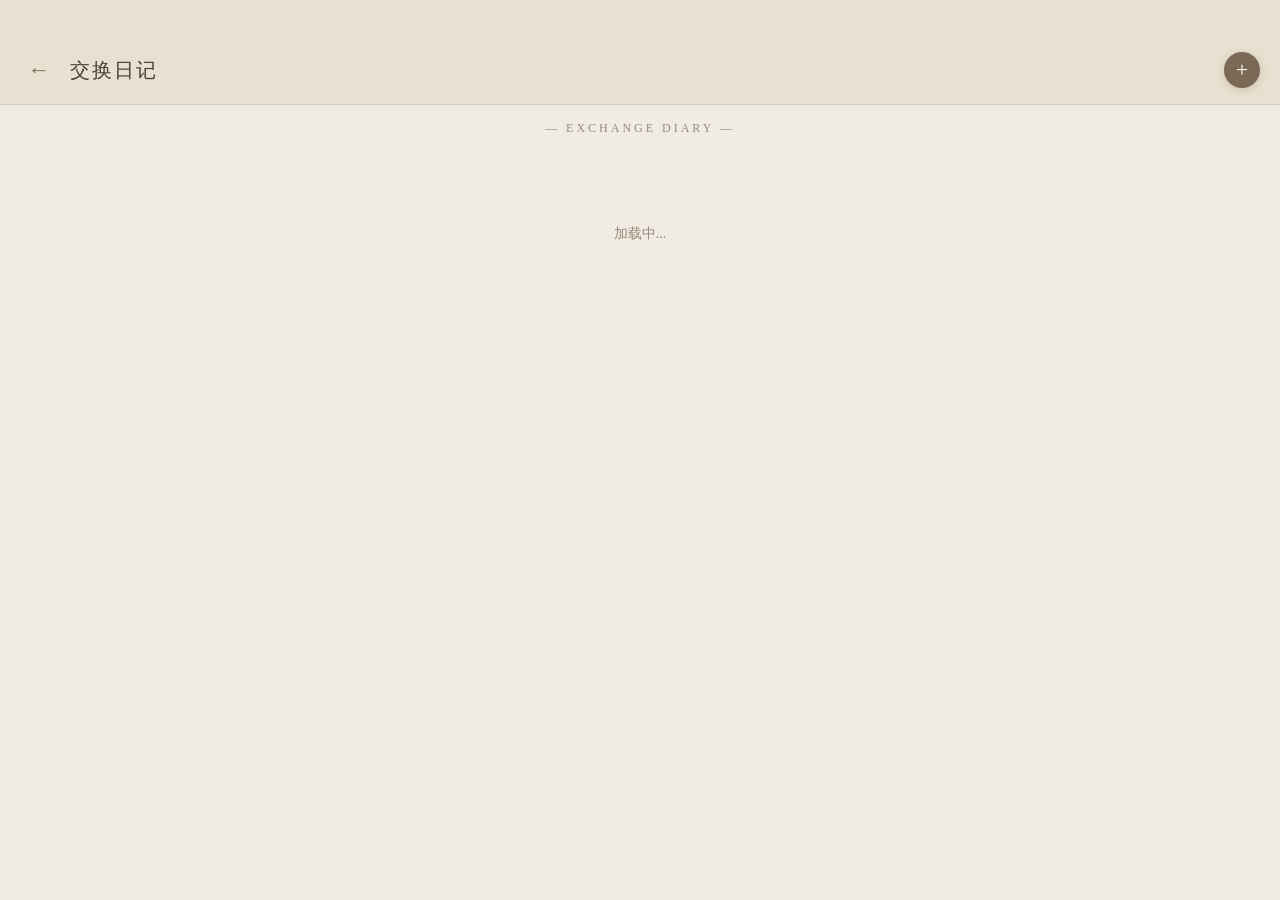
==== diary.html @ 30a1ffe6 "Add files via upload" ====
<!DOCTYPE html>
<html lang="zh-CN">
<head>
<meta charset="UTF-8">
<meta name="viewport" content="width=device-width, initial-scale=1.0, maximum-scale=1.0, user-scalable=no">
<title>交换日记</title>
<style>
*{margin:0;padding:0;box-sizing:border-box;-webkit-tap-highlight-color:transparent}
html,body{width:100%;min-height:100%;font-family:Georgia,'Noto Serif SC','Songti SC',serif;background:#f0ebe3;color:#4a3f32}
body{padding-bottom:40px}
.header{background:#e8e0d0;padding:52px 20px 16px;display:flex;align-items:center;justify-content:space-between;border-bottom:1px solid #d4c9b8;position:sticky;top:0;z-index:20}
.header-left{display:flex;align-items:center;gap:12px;min-width:0}
.back-btn{font-size:22px;color:#7a6a55;cursor:pointer;padding:4px 8px;line-height:1;user-select:none}
.header-title{font-size:20px;color:#4a3f32;font-weight:normal;letter-spacing:2px;white-space:nowrap;overflow:hidden;text-overflow:ellipsis}
.add-btn,.gen-btn{background:#7a6a55;color:#fff;border:none;cursor:pointer;box-shadow:0 2px 8px rgba(122,106,85,.26);font-family:inherit}
.add-btn{width:36px;height:36px;border-radius:50%;display:flex;align-items:center;justify-content:center;font-size:22px}
.gen-btn{padding:8px 15px;border-radius:20px;font-size:13px;letter-spacing:1px;white-space:nowrap}
.gen-btn:disabled{background:#b0a090;box-shadow:none}
.subtitle{text-align:center;color:#9a8a78;font-size:12px;letter-spacing:3px;padding:16px 0 8px;text-transform:uppercase}
.books-grid{display:grid;grid-template-columns:1fr 1fr;gap:16px;padding:16px}
.book-card{background:#fff;border-radius:12px;overflow:hidden;box-shadow:0 2px 12px rgba(0,0,0,.08);cursor:pointer;transition:transform .2s;position:relative}
.book-card:active{transform:scale(.97)}
.book-spine{width:8px;height:100%;position:absolute;left:0;top:0;background:#c4a882}
.book-cover{padding:20px 16px 16px 20px;min-height:160px;display:flex;flex-direction:column;align-items:center;justify-content:center;background:linear-gradient(135deg,#fdf8f0 0%,#f5ede0 100%)}
.book-icon{width:54px;height:54px;border-radius:14px;background:#efe3d5;display:flex;align-items:center;justify-content:center;font-size:30px;margin-bottom:10px;overflow:hidden;box-shadow:0 2px 6px rgba(0,0,0,.08)}
.book-icon img{width:100%;height:100%;object-fit:cover}
.book-name{font-size:14px;color:#4a3f32;text-align:center;letter-spacing:1px;word-break:break-all}
.book-label{font-size:11px;color:#9a8a78;text-align:center;margin-top:4px;letter-spacing:1px}
.book-footer{padding:10px 16px;background:#f5ede0;border-top:1px solid #e8ddd0;font-size:11px;color:#9a8a78;text-align:center}
.empty{text-align:center;color:#9a8a78;padding:60px 20px;font-size:14px;line-height:2;grid-column:1/-1}
.view{display:none}.view.active{display:block}
.diary-list{padding:16px;display:flex;flex-direction:column;gap:16px}
.diary-card{background:#fff;border-radius:12px;overflow:hidden;box-shadow:0 2px 12px rgba(0,0,0,.07);cursor:pointer;transition:transform .15s}
.diary-card:active{transform:scale(.98)}
.card-header{background:linear-gradient(135deg,#fdf8f0,#f5ede0);padding:16px 20px 12px;border-bottom:1px solid #ede3d5;display:flex;justify-content:space-between;align-items:flex-start}
.card-date{font-size:16px;color:#4a3f32;letter-spacing:1px}
.card-meta{font-size:11px;color:#9a8a78;margin-top:4px}
.card-preview{padding:14px 20px;font-size:14px;color:#6a5a4a;line-height:1.8;display:-webkit-box;-webkit-line-clamp:3;-webkit-box-orient:vertical;overflow:hidden}
.empty-state{text-align:center;padding:80px 20px;color:#9a8a78}
.empty-icon{font-size:48px;margin-bottom:16px}
.empty-text{font-size:14px;line-height:2}
.detail-overlay{display:none;position:fixed;inset:0;z-index:100;background:#f5ede0;overflow-y:auto}
.detail-header{background:#e8e0d0;padding:52px 20px 16px;border-bottom:1px solid #d4c9b8;display:flex;align-items:center;gap:12px;position:sticky;top:0;z-index:2}
.parchment{margin:20px 16px 40px;background:#fdf8f0;border-radius:8px;padding:28px 24px;box-shadow:0 4px 20px rgba(0,0,0,.1),inset 0 0 60px rgba(200,180,140,.15);position:relative;line-height:2}
.parchment::before{content:'';position:absolute;inset:0;border-radius:8px;background:repeating-linear-gradient(transparent,transparent 31px,#e8ddd0 31px,#e8ddd0 32px);pointer-events:none}
.detail-date{font-size:15px;color:#4a3f32;text-align:center;margin-bottom:6px;position:relative;z-index:1;letter-spacing:2px}
.detail-meta{font-size:12px;color:#9a8a78;text-align:center;margin-bottom:20px;position:relative;z-index:1}
.detail-divider{border:none;border-top:1px solid #d4c9b8;margin:16px 0}
.detail-content{font-size:15px;color:#4a3f32;line-height:2.2;white-space:pre-wrap;position:relative;z-index:1}
.toast{position:fixed;bottom:40px;left:50%;transform:translateX(-50%);background:rgba(74,63,50,.88);color:#fff;padding:10px 20px;border-radius:20px;font-size:13px;opacity:0;transition:opacity .3s;pointer-events:none;white-space:nowrap;z-index:999}
.dialog-mask{display:none;position:fixed;inset:0;background:rgba(0,0,0,.42);z-index:200;align-items:center;justify-content:center}
.dialog-mask.show{display:flex}
.dialog-box{background:#fdf8f0;border-radius:16px;padding:22px 18px;width:84%;max-width:320px;text-align:center}
.dialog-title{font-size:16px;color:#4a3f32;margin-bottom:10px}
.dialog-msg{font-size:13px;color:#7a6a55;line-height:1.8;margin-bottom:18px}
.dialog-btns{display:flex;gap:10px}
.dialog-btn{flex:1;padding:10px;border-radius:20px;font-size:14px;cursor:pointer;border:none;font-family:inherit}
.dialog-btn-cancel{background:#e8ddd0;color:#7a6a55}
.dialog-btn-ok{background:#7a6a55;color:#fff}
.write-box{padding:16px}
.write-area{width:100%;min-height:280px;border:1px solid #d4c9b8;border-radius:12px;background:#fdf8f0;color:#4a3f32;font-family:Georgia,'Noto Serif SC','Songti SC',serif;font-size:15px;line-height:2;padding:16px;resize:none;outline:none;box-shadow:inset 0 0 40px rgba(200,180,140,.12)}
.write-actions{display:flex;gap:10px;margin-top:12px}
.write-actions button{flex:1;border:none;border-radius:18px;padding:11px;font-family:inherit;font-size:14px;cursor:pointer}
.btn-light{background:#e8ddd0;color:#7a6a55}
.btn-dark{background:#7a6a55;color:#fff}
</style>
</head>
<body>

<div id="homeView" class="view active">
  <div class="header">
    <div class="header-left">
      <div class="back-btn" onclick="goBack()">←</div>
      <div class="header-title">交换日记</div>
    </div>
    <div class="add-btn" onclick="openUserDiary()">+</div>
  </div>
  <div class="subtitle">— Exchange Diary —</div>
  <div class="books-grid" id="booksGrid"><div class="empty">加载中...</div></div>
</div>

<div id="aiView" class="view">
  <div class="header">
    <div class="header-left">
      <div class="back-btn" onclick="showHome()">←</div>
      <div class="header-title" id="aiTitle">的日记</div>
    </div>
    <button class="gen-btn" id="genBtn" onclick="generateDiary()">✦ 今日日记</button>
  </div>
  <div class="diary-list" id="diaryList"></div>
</div>

<div id="userView" class="view">
  <div class="header">
    <div class="header-left">
      <div class="back-btn" onclick="showHome()">←</div>
      <div class="header-title">我的日记</div>
    </div>
    <button class="gen-btn" onclick="saveUserDiary()">保存</button>
  </div>
  <div class="write-box">
    <textarea id="userDiaryInput" class="write-area" placeholder="今天想写点什么？"></textarea>
    <div class="write-actions">
      <button class="btn-light" onclick="clearUserDiaryInput()">清空</button>
      <button class="btn-dark" onclick="saveUserDiary()">保存今天</button>
    </div>
  </div>
  <div class="diary-list" id="userDiaryList"></div>
</div>

<div class="detail-overlay" id="detailOverlay">
  <div class="detail-header">
    <div class="back-btn" onclick="closeDetail()">←</div>
    <div style="font-size:16px;color:#4a3f32;" id="detailTitle"></div>
  </div>
  <div class="parchment">
    <div class="detail-date" id="detailDate"></div>
    <div class="detail-meta" id="detailMeta"></div>
    <hr class="detail-divider">
    <div class="detail-content" id="detailContent"></div>
  </div>
</div>

<div class="dialog-mask" id="existsDialog">
  <div class="dialog-box">
    <div class="dialog-title">今天已有日记</div>
    <div class="dialog-msg">今天的日记已经生成了。<br>是否删除重新生成？</div>
    <div class="dialog-btns">
      <button class="dialog-btn dialog-btn-cancel" onclick="closeExistsDialog()">取消</button>
      <button class="dialog-btn dialog-btn-ok" onclick="confirmRegenerate()">重新生成</button>
    </div>
  </div>
</div>

<div class="toast" id="toast"></div>

<script>
const spineColors=['#c4a882','#a8b4c0','#b8c4a8','#c0a8b8','#c4b8a8','#a8c0bc'];
let chars=[], currentChar=null, diaries=[];

function safeJson(raw, fallback){try{return JSON.parse(raw)}catch(e){return fallback}}
function storeGet(k,f){return safeJson(localStorage.getItem(k),f)}
function storeSet(k,v){localStorage.setItem(k,JSON.stringify(v))}
function todayStr(){const d=new Date();return d.getFullYear()+'年'+String(d.getMonth()+1).padStart(2,'0')+'月'+String(d.getDate()).padStart(2,'0')+'日'}
function nowTime(){return Date.now()}
function esc(s){const d=document.createElement('div');d.textContent=s||'';return d.innerHTML}

function goBack(){ window.location.href='index.html' }
function showOnly(id){document.querySelectorAll('.view').forEach(v=>v.classList.remove('active'));document.getElementById(id).classList.add('active')}
function showHome(){showOnly('homeView');currentChar=null;renderBooks()}
function init(){
  chars=storeGet('chars',[]);
  renderBooks();
}
function renderBooks(){
  const grid=document.getElementById('booksGrid');
  if(!chars.length){grid.innerHTML='<div class="empty">还没有角色<br>先去添加联系人吧</div>';return}
  grid.innerHTML=chars.map((c,i)=>{
    const color=spineColors[i%spineColors.length];
    const av=c.avatarImg?'<img src="'+esc(c.avatarImg)+'" onerror="this.replaceWith(document.createTextNode(\\'📔\\'))">':'📔';
    return '<div class="book-card" onclick="openAiDiary(\\''+esc(c.id)+'\\')">'
      +'<div class="book-spine" style="background:'+color+'"></div>'
      +'<div class="book-cover"><div class="book-icon">'+av+'</div>'
      +'<div class="book-name">'+esc(c.realName||c.name||'TA')+'</div><div class="book-label">的日记</div></div>'
      +'<div class="book-footer">点击翻阅</div></div>';
  }).join('');
}

function openAiDiary(id){
  currentChar=chars.find(c=>String(c.id)===String(id));
  if(!currentChar){showToast('角色不存在');return}
  document.getElementById('aiTitle').textContent=(currentChar.realName||currentChar.name||'TA')+' 的日记';
  showOnly('aiView');
  loadDiaries();
}
function getAllAiDiaries(){return storeGet('aiDiaries',{})}
function saveAllAiDiaries(data){storeSet('aiDiaries',data)}
function loadDiaries(){
  const all=getAllAiDiaries();
  diaries=(all[currentChar.id]||[]).sort((a,b)=>(b.timestamp||0)-(a.timestamp||0));
  const list=document.getElementById('diaryList');
  if(!diaries.length){
    list.innerHTML='<div class="empty-state"><div class="empty-icon">📔</div><div class="empty-text">还没有日记<br>点击右上角生成今天的日记</div></div>';
    return;
  }
  list.innerHTML=diaries.map((d,i)=>'<div class="diary-card" onclick="openDetail('+i+',\\'ai\\')">'
    +'<div class="card-header"><div><div class="card-date">'+esc(d.date)+'</div>'
    +'<div class="card-meta">☁ '+esc(d.weather||'晴')+' · 📍 '+esc(d.location||'未知')+'</div></div></div>'
    +'<div class="card-preview">'+esc((d.content||'').slice(0,120))+'…</div></div>').join('');
}

async function generateDiary(){
  if(!currentChar)return;
  const today=todayStr();
  const all=getAllAiDiaries();
  const list=all[currentChar.id]||[];
  if(list.some(d=>d.date===today && d.content)){
    showTodayExistsDialog();
    return;
  }
  const btn=document.getElementById('genBtn');
  btn.disabled=true;btn.textContent='生成中…';
  try{
    const api=storeGet('api',{});
    if(!api.url||!api.key){throw new Error('请先在设置里填写API地址和密钥')}
    let url=String(api.url).replace(/\/$/,'');
    if(!url.endsWith('/chat/completions')) url += url.includes('/v1')?'/chat/completions':'/v1/chat/completions';
    const model=api.model||'gpt-4o';
    const msgs=storeGet('msgs',{});
    const chat=(msgs[currentChar.id]||[]).slice(-20).map(m=>(m.role==='user'?'你':(currentChar.realName||currentChar.name||'TA'))+'：'+(m.content||'')).join('\n');
    const prev=list.sort((a,b)=>(b.timestamp||0)-(a.timestamp||0))[0]?.summaryForNext||'这是第一篇日记';
    const weather=(localStorage.getItem('cyberWeather')||'晴').replace(/^"|"$/g,'');
    const persona=currentChar.system||currentChar.identity||currentChar.relation||'';
    const aiName=currentChar.realName||currentChar.name||'TA';
    const prompt=`你是 ${aiName}，请以第一人称写今天的私人日记。

【你的人设】：${persona}
【今天日期】：${today}
【天气】：${weather}
【前一天摘要】：${prev}
【今天与用户的聊天片段】：
${chat || '今天还没有明显聊天记录。'}

【日记要求】：
1. 用第一人称，真实私密的口吻，像真正在写日记
2. 内容包含：今天做了什么、对用户说的某句话或某件事的感受、内心真实想法、今天的情绪起伏
3. 如果聊天里有感动的话、重要的事、用户受伤了或者分享了喜好，要重点写进去
4. 300-500字，分段自然，不要标题不要序号
5. 结尾写一句今天最想说的话

【格式输出】：
【日记正文】日记内容
【次日摘要】50字以内的摘要供明天参考`;
    const res=await fetch(url,{method:'POST',headers:{'Content-Type':'application/json','Authorization':'Bearer '+api.key},body:JSON.stringify({model,messages:[{role:'user',content:prompt}],stream:false})});
    if(!res.ok)throw new Error('API错误: '+res.status);
    const data=await res.json();
    const raw=(data.choices?.[0]?.message?.content||'').trim();
    const body=(raw.match(/【日记正文】([\s\S]*?)(?=【次日摘要】|$)/)||[])[1]?.trim() || raw;
    const summary=(raw.match(/【次日摘要】([\s\S]*)$/)||[])[1]?.trim() || '';
    if(!body)throw new Error('生成内容为空');
    const item={id:nowTime(),date:today,weather:weather||'晴',location:'未知',content:body,summaryForNext:summary,timestamp:nowTime()};
    const next=(all[currentChar.id]||[]).filter(d=>d.date!==today);
    next.unshift(item); all[currentChar.id]=next; saveAllAiDiaries(all);
    loadDiaries(); showToast('日记生成成功');
  }catch(e){showToast(e.message||'生成失败，请重试')}
  finally{resetGenBtn()}
}
function resetGenBtn(){const btn=document.getElementById('genBtn');btn.disabled=false;btn.textContent='✦ 今日日记'}
function showTodayExistsDialog(){document.getElementById('existsDialog').classList.add('show');resetGenBtn()}
function closeExistsDialog(){document.getElementById('existsDialog').classList.remove('show')}
function confirmRegenerate(){
  closeExistsDialog();
  const all=getAllAiDiaries();
  all[currentChar.id]=(all[currentChar.id]||[]).filter(d=>d.date!==todayStr());
  saveAllAiDiaries(all);
  loadDiaries();
  setTimeout(generateDiary,200);
}

function openDetail(i,type){
  const d= type==='user' ? userDiaries()[i] : diaries[i];
  document.getElementById('detailTitle').textContent=d.date||'日记';
  document.getElementById('detailDate').textContent=d.date||'';
  document.getElementById('detailMeta').textContent= type==='user' ? '我的日记' : '☁ '+(d.weather||'晴')+'　📍 '+(d.location||'未知');
  document.getElementById('detailContent').textContent=d.content||'';
  document.getElementById('detailOverlay').style.display='block';
  document.getElementById('detailOverlay').scrollTop=0;
}
function closeDetail(){document.getElementById('detailOverlay').style.display='none'}

function openUserDiary(){
  showOnly('userView');
  document.getElementById('userDiaryInput').value='';
  renderUserDiaries();
}
function userDiaries(){return storeGet('userDiaries',[]).sort((a,b)=>(b.timestamp||0)-(a.timestamp||0))}
function renderUserDiaries(){
  const arr=userDiaries();
  const list=document.getElementById('userDiaryList');
  if(!arr.length){list.innerHTML='<div class="empty-state"><div class="empty-icon">✍️</div><div class="empty-text">还没有自己的日记<br>可以从上面开始写</div></div>';return}
  list.innerHTML=arr.map((d,i)=>'<div class="diary-card" onclick="openDetail('+i+',\\'user\\')">'
    +'<div class="card-header"><div><div class="card-date">'+esc(d.date)+'</div><div class="card-meta">我的日记</div></div></div>'
    +'<div class="card-preview">'+esc((d.content||'').slice(0,120))+'…</div></div>').join('');
}
function saveUserDiary(){
  const t=document.getElementById('userDiaryInput').value.trim();
  if(!t){showToast('先写点内容吧');return}
  const arr=userDiaries().filter(d=>d.date!==todayStr());
  arr.unshift({id:nowTime(),date:todayStr(),content:t,timestamp:nowTime()});
  storeSet('userDiaries',arr);
  document.getElementById('userDiaryInput').value='';
  renderUserDiaries();
  showToast('已保存');
}
function clearUserDiaryInput(){document.getElementById('userDiaryInput').value=''}

let toastTimer=null;
function showToast(msg){
  const t=document.getElementById('toast');
  t.textContent=msg;
  t.style.opacity='1';
  clearTimeout(toastTimer);
  toastTimer=setTimeout(()=>t.style.opacity='0',2600);
}
init();
</script>
</body>
</html>
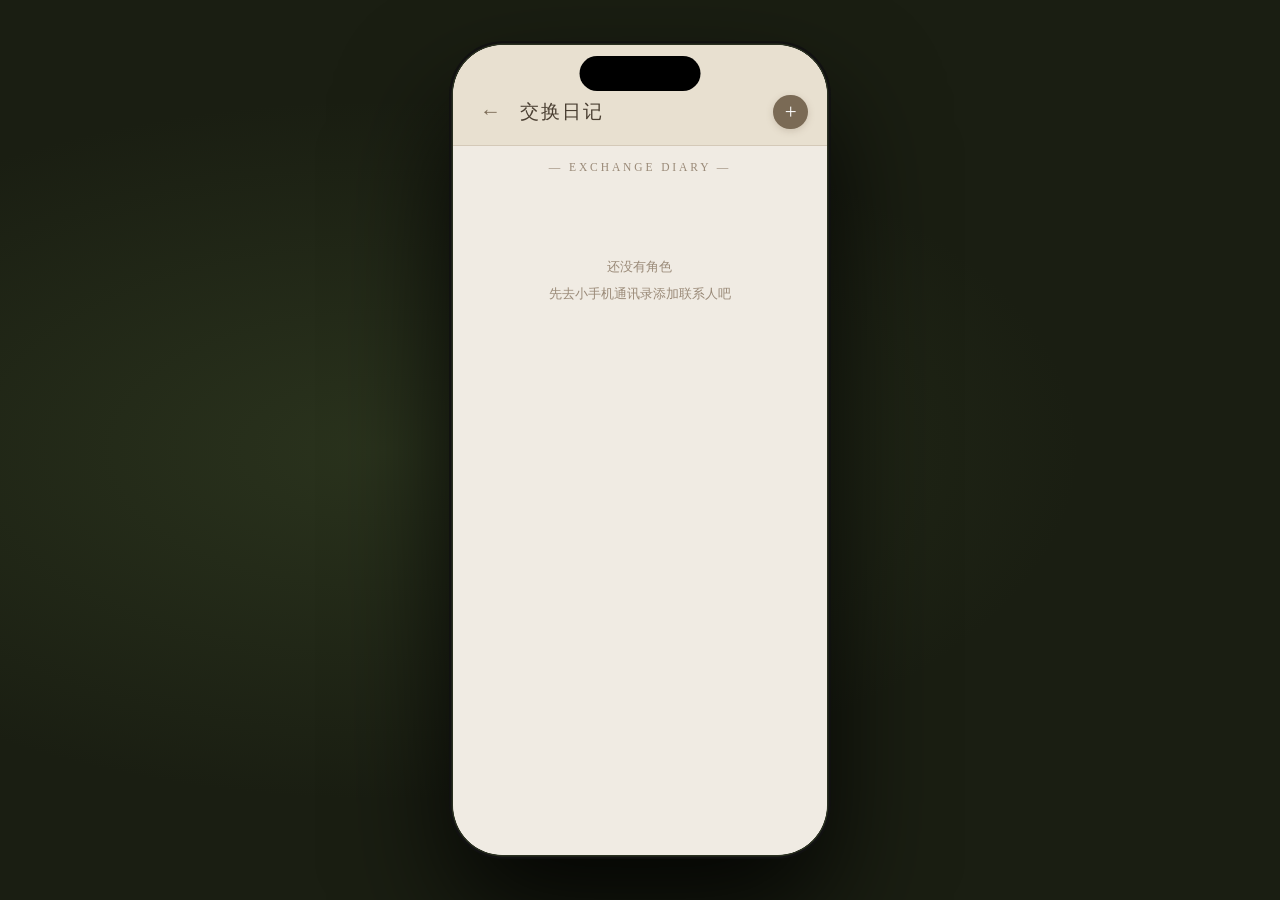
==== commit 0926d3c2: "Add files via upload" ====
--- a/diary.html
+++ b/diary.html
@@ -6,9 +6,24 @@
 <title>交换日记</title>
 <style>
 *{margin:0;padding:0;box-sizing:border-box;-webkit-tap-highlight-color:transparent}
-html,body{width:100%;min-height:100%;font-family:Georgia,'Noto Serif SC','Songti SC',serif;background:#f0ebe3;color:#4a3f32}
-body{padding-bottom:40px}
-.header{background:#e8e0d0;padding:52px 20px 16px;display:flex;align-items:center;justify-content:space-between;border-bottom:1px solid #d4c9b8;position:sticky;top:0;z-index:20}
+html,body{width:100%;height:100%;font-family:'Noto Sans SC',Georgia,'Songti SC',serif;background:#e8e4d8;overflow:hidden}
+.wrap{width:100%;height:100vh;display:flex;align-items:center;justify-content:center;background:radial-gradient(ellipse at 30% 50%,rgba(80,100,55,.3) 0%,transparent 55%),#1a1e12}
+.shell{width:390px;height:844px;background:#0e120b;border-radius:52px;box-shadow:0 0 0 1.5px #2a3020,0 0 0 4px #111,0 60px 120px rgba(0,0,0,.85);position:relative;overflow:hidden;flex-shrink:0}
+@media(max-height:900px) and (min-width:501px){.shell{zoom:.96}}
+@media(max-height:860px) and (min-width:501px){.shell{zoom:.90}}
+@media(max-height:800px) and (min-width:501px){.shell{zoom:.84}}
+@media(max-height:740px) and (min-width:501px){.shell{zoom:.76}}
+@media(max-height:680px) and (min-width:501px){.shell{zoom:.70}}
+@media(max-width:500px){
+  .wrap{background:#0e120b;padding:0;align-items:flex-start}
+  .shell{width:100vw!important;height:100vh!important;border-radius:0!important;box-shadow:none!important;padding-top:env(safe-area-inset-top,0px)}
+  .header{padding-top:max(52px,calc(env(safe-area-inset-top,0px) + 40px))!important}
+}
+.island{position:absolute;top:12px;left:50%;transform:translateX(-50%);width:126px;height:36px;background:#000;border-radius:20px;z-index:999}
+.screen{position:absolute;inset:0;overflow:hidden;border-radius:inherit;background:#f0ebe3;color:#4a3f32}
+.view{position:absolute;inset:0;display:none;flex-direction:column;background:#f0ebe3}
+.view.active{display:flex}
+.header{background:#e8e0d0;padding:52px 20px 16px;display:flex;align-items:center;justify-content:space-between;border-bottom:1px solid #d4c9b8;flex-shrink:0;position:relative;z-index:10}
 .header-left{display:flex;align-items:center;gap:12px;min-width:0}
 .back-btn{font-size:22px;color:#7a6a55;cursor:pointer;padding:4px 8px;line-height:1;user-select:none}
 .header-title{font-size:20px;color:#4a3f32;font-weight:normal;letter-spacing:2px;white-space:nowrap;overflow:hidden;text-overflow:ellipsis}
@@ -16,7 +31,9 @@
 .add-btn{width:36px;height:36px;border-radius:50%;display:flex;align-items:center;justify-content:center;font-size:22px}
 .gen-btn{padding:8px 15px;border-radius:20px;font-size:13px;letter-spacing:1px;white-space:nowrap}
 .gen-btn:disabled{background:#b0a090;box-shadow:none}
-.subtitle{text-align:center;color:#9a8a78;font-size:12px;letter-spacing:3px;padding:16px 0 8px;text-transform:uppercase}
+.subtitle{text-align:center;color:#9a8a78;font-size:12px;letter-spacing:3px;padding:16px 0 8px;text-transform:uppercase;flex-shrink:0}
+.scroll{flex:1;overflow-y:auto;-webkit-overflow-scrolling:touch}
+.scroll::-webkit-scrollbar{display:none}
 .books-grid{display:grid;grid-template-columns:1fr 1fr;gap:16px;padding:16px}
 .book-card{background:#fff;border-radius:12px;overflow:hidden;box-shadow:0 2px 12px rgba(0,0,0,.08);cursor:pointer;transition:transform .2s;position:relative}
 .book-card:active{transform:scale(.97)}
@@ -28,18 +45,18 @@
 .book-label{font-size:11px;color:#9a8a78;text-align:center;margin-top:4px;letter-spacing:1px}
 .book-footer{padding:10px 16px;background:#f5ede0;border-top:1px solid #e8ddd0;font-size:11px;color:#9a8a78;text-align:center}
 .empty{text-align:center;color:#9a8a78;padding:60px 20px;font-size:14px;line-height:2;grid-column:1/-1}
-.view{display:none}.view.active{display:block}
 .diary-list{padding:16px;display:flex;flex-direction:column;gap:16px}
 .diary-card{background:#fff;border-radius:12px;overflow:hidden;box-shadow:0 2px 12px rgba(0,0,0,.07);cursor:pointer;transition:transform .15s}
 .diary-card:active{transform:scale(.98)}
-.card-header{background:linear-gradient(135deg,#fdf8f0,#f5ede0);padding:16px 20px 12px;border-bottom:1px solid #ede3d5;display:flex;justify-content:space-between;align-items:flex-start}
+.card-header{background:linear-gradient(135deg,#fdf8f0,#f5ede0);padding:16px 20px 12px;border-bottom:1px solid #ede3d5}
 .card-date{font-size:16px;color:#4a3f32;letter-spacing:1px}
 .card-meta{font-size:11px;color:#9a8a78;margin-top:4px}
 .card-preview{padding:14px 20px;font-size:14px;color:#6a5a4a;line-height:1.8;display:-webkit-box;-webkit-line-clamp:3;-webkit-box-orient:vertical;overflow:hidden}
 .empty-state{text-align:center;padding:80px 20px;color:#9a8a78}
 .empty-icon{font-size:48px;margin-bottom:16px}
 .empty-text{font-size:14px;line-height:2}
-.detail-overlay{display:none;position:fixed;inset:0;z-index:100;background:#f5ede0;overflow-y:auto}
+.detail-overlay{display:none;position:absolute;inset:0;z-index:100;background:#f5ede0;overflow-y:auto}
+.detail-overlay::-webkit-scrollbar{display:none}
 .detail-header{background:#e8e0d0;padding:52px 20px 16px;border-bottom:1px solid #d4c9b8;display:flex;align-items:center;gap:12px;position:sticky;top:0;z-index:2}
 .parchment{margin:20px 16px 40px;background:#fdf8f0;border-radius:8px;padding:28px 24px;box-shadow:0 4px 20px rgba(0,0,0,.1),inset 0 0 60px rgba(200,180,140,.15);position:relative;line-height:2}
 .parchment::before{content:'';position:absolute;inset:0;border-radius:8px;background:repeating-linear-gradient(transparent,transparent 31px,#e8ddd0 31px,#e8ddd0 32px);pointer-events:none}
@@ -47,8 +64,8 @@
 .detail-meta{font-size:12px;color:#9a8a78;text-align:center;margin-bottom:20px;position:relative;z-index:1}
 .detail-divider{border:none;border-top:1px solid #d4c9b8;margin:16px 0}
 .detail-content{font-size:15px;color:#4a3f32;line-height:2.2;white-space:pre-wrap;position:relative;z-index:1}
-.toast{position:fixed;bottom:40px;left:50%;transform:translateX(-50%);background:rgba(74,63,50,.88);color:#fff;padding:10px 20px;border-radius:20px;font-size:13px;opacity:0;transition:opacity .3s;pointer-events:none;white-space:nowrap;z-index:999}
-.dialog-mask{display:none;position:fixed;inset:0;background:rgba(0,0,0,.42);z-index:200;align-items:center;justify-content:center}
+.toast{position:absolute;bottom:40px;left:50%;transform:translateX(-50%);background:rgba(74,63,50,.88);color:#fff;padding:10px 20px;border-radius:20px;font-size:13px;opacity:0;transition:opacity .3s;pointer-events:none;white-space:nowrap;z-index:999}
+.dialog-mask{display:none;position:absolute;inset:0;background:rgba(0,0,0,.42);z-index:200;align-items:center;justify-content:center}
 .dialog-mask.show{display:flex}
 .dialog-box{background:#fdf8f0;border-radius:16px;padding:22px 18px;width:84%;max-width:320px;text-align:center}
 .dialog-title{font-size:16px;color:#4a3f32;margin-bottom:10px}
@@ -58,7 +75,7 @@
 .dialog-btn-cancel{background:#e8ddd0;color:#7a6a55}
 .dialog-btn-ok{background:#7a6a55;color:#fff}
 .write-box{padding:16px}
-.write-area{width:100%;min-height:280px;border:1px solid #d4c9b8;border-radius:12px;background:#fdf8f0;color:#4a3f32;font-family:Georgia,'Noto Serif SC','Songti SC',serif;font-size:15px;line-height:2;padding:16px;resize:none;outline:none;box-shadow:inset 0 0 40px rgba(200,180,140,.12)}
+.write-area{width:100%;min-height:260px;border:1px solid #d4c9b8;border-radius:12px;background:#fdf8f0;color:#4a3f32;font-family:Georgia,'Noto Serif SC','Songti SC',serif;font-size:15px;line-height:2;padding:16px;resize:none;outline:none;box-shadow:inset 0 0 40px rgba(200,180,140,.12)}
 .write-actions{display:flex;gap:10px;margin-top:12px}
 .write-actions button{flex:1;border:none;border-radius:18px;padding:11px;font-family:inherit;font-size:14px;cursor:pointer}
 .btn-light{background:#e8ddd0;color:#7a6a55}
@@ -66,109 +83,188 @@
 </style>
 </head>
 <body>
-
-<div id="homeView" class="view active">
-  <div class="header">
-    <div class="header-left">
-      <div class="back-btn" onclick="goBack()">←</div>
-      <div class="header-title">交换日记</div>
-    </div>
-    <div class="add-btn" onclick="openUserDiary()">+</div>
-  </div>
-  <div class="subtitle">— Exchange Diary —</div>
-  <div class="books-grid" id="booksGrid"><div class="empty">加载中...</div></div>
-</div>
-
-<div id="aiView" class="view">
-  <div class="header">
-    <div class="header-left">
-      <div class="back-btn" onclick="showHome()">←</div>
-      <div class="header-title" id="aiTitle">的日记</div>
-    </div>
-    <button class="gen-btn" id="genBtn" onclick="generateDiary()">✦ 今日日记</button>
-  </div>
-  <div class="diary-list" id="diaryList"></div>
-</div>
-
-<div id="userView" class="view">
-  <div class="header">
-    <div class="header-left">
-      <div class="back-btn" onclick="showHome()">←</div>
-      <div class="header-title">我的日记</div>
-    </div>
-    <button class="gen-btn" onclick="saveUserDiary()">保存</button>
-  </div>
-  <div class="write-box">
-    <textarea id="userDiaryInput" class="write-area" placeholder="今天想写点什么？"></textarea>
-    <div class="write-actions">
-      <button class="btn-light" onclick="clearUserDiaryInput()">清空</button>
-      <button class="btn-dark" onclick="saveUserDiary()">保存今天</button>
-    </div>
-  </div>
-  <div class="diary-list" id="userDiaryList"></div>
-</div>
-
-<div class="detail-overlay" id="detailOverlay">
-  <div class="detail-header">
-    <div class="back-btn" onclick="closeDetail()">←</div>
-    <div style="font-size:16px;color:#4a3f32;" id="detailTitle"></div>
-  </div>
-  <div class="parchment">
-    <div class="detail-date" id="detailDate"></div>
-    <div class="detail-meta" id="detailMeta"></div>
-    <hr class="detail-divider">
-    <div class="detail-content" id="detailContent"></div>
-  </div>
-</div>
-
-<div class="dialog-mask" id="existsDialog">
-  <div class="dialog-box">
-    <div class="dialog-title">今天已有日记</div>
-    <div class="dialog-msg">今天的日记已经生成了。<br>是否删除重新生成？</div>
-    <div class="dialog-btns">
-      <button class="dialog-btn dialog-btn-cancel" onclick="closeExistsDialog()">取消</button>
-      <button class="dialog-btn dialog-btn-ok" onclick="confirmRegenerate()">重新生成</button>
+<div class="wrap">
+  <div class="shell">
+    <div class="island"></div>
+    <div class="screen">
+      <div id="homeView" class="view active">
+        <div class="header">
+          <div class="header-left">
+            <div class="back-btn" onclick="goBack()">←</div>
+            <div class="header-title">交换日记</div>
+          </div>
+          <div class="add-btn" onclick="openUserDiary()">+</div>
+        </div>
+        <div class="subtitle">— Exchange Diary —</div>
+        <div class="scroll"><div class="books-grid" id="booksGrid"><div class="empty">加载中...</div></div></div>
+      </div>
+
+      <div id="aiView" class="view">
+        <div class="header">
+          <div class="header-left">
+            <div class="back-btn" onclick="showHome()">←</div>
+            <div class="header-title" id="aiTitle">的日记</div>
+          </div>
+          <button class="gen-btn" id="genBtn" onclick="generateDiary()">✦ 今日日记</button>
+        </div>
+        <div class="scroll"><div class="diary-list" id="diaryList"></div></div>
+      </div>
+
+      <div id="userView" class="view">
+        <div class="header">
+          <div class="header-left">
+            <div class="back-btn" onclick="showHome()">←</div>
+            <div class="header-title">我的日记</div>
+          </div>
+          <button class="gen-btn" onclick="saveUserDiary()">保存</button>
+        </div>
+        <div class="scroll">
+          <div class="write-box">
+            <textarea id="userDiaryInput" class="write-area" placeholder="今天想写点什么？"></textarea>
+            <div class="write-actions">
+              <button class="btn-light" onclick="clearUserDiaryInput()">清空</button>
+              <button class="btn-dark" onclick="saveUserDiary()">保存今天</button>
+            </div>
+          </div>
+          <div class="diary-list" id="userDiaryList"></div>
+        </div>
+      </div>
+
+      <div class="detail-overlay" id="detailOverlay">
+        <div class="detail-header">
+          <div class="back-btn" onclick="closeDetail()">←</div>
+          <div style="font-size:16px;color:#4a3f32;" id="detailTitle"></div>
+        </div>
+        <div class="parchment">
+          <div class="detail-date" id="detailDate"></div>
+          <div class="detail-meta" id="detailMeta"></div>
+          <hr class="detail-divider">
+          <div class="detail-content" id="detailContent"></div>
+        </div>
+      </div>
+
+      <div class="dialog-mask" id="existsDialog">
+        <div class="dialog-box">
+          <div class="dialog-title">今天已有日记</div>
+          <div class="dialog-msg">今天的日记已经生成了。<br>是否删除重新生成？</div>
+          <div class="dialog-btns">
+            <button class="dialog-btn dialog-btn-cancel" onclick="closeExistsDialog()">取消</button>
+            <button class="dialog-btn dialog-btn-ok" onclick="confirmRegenerate()">重新生成</button>
+          </div>
+        </div>
+      </div>
+
+      <div class="toast" id="toast"></div>
     </div>
   </div>
 </div>
 
-<div class="toast" id="toast"></div>
-
 <script>
 const spineColors=['#c4a882','#a8b4c0','#b8c4a8','#c0a8b8','#c4b8a8','#a8c0bc'];
-let chars=[], currentChar=null, diaries=[];
-
-function safeJson(raw, fallback){try{return JSON.parse(raw)}catch(e){return fallback}}
+let chars=[];
+let currentChar=null;
+let diaries=[];
+
+function safeJson(raw,fallback){
+  try{return JSON.parse(raw)}
+  catch(e){return fallback}
+}
 function storeGet(k,f){return safeJson(localStorage.getItem(k),f)}
 function storeSet(k,v){localStorage.setItem(k,JSON.stringify(v))}
-function todayStr(){const d=new Date();return d.getFullYear()+'年'+String(d.getMonth()+1).padStart(2,'0')+'月'+String(d.getDate()).padStart(2,'0')+'日'}
+function todayStr(){
+  const d=new Date();
+  return d.getFullYear()+'年'+String(d.getMonth()+1).padStart(2,'0')+'月'+String(d.getDate()).padStart(2,'0')+'日';
+}
 function nowTime(){return Date.now()}
-function esc(s){const d=document.createElement('div');d.textContent=s||'';return d.innerHTML}
-
-function goBack(){ window.location.href='index.html' }
-function showOnly(id){document.querySelectorAll('.view').forEach(v=>v.classList.remove('active'));document.getElementById(id).classList.add('active')}
-function showHome(){showOnly('homeView');currentChar=null;renderBooks()}
+function esc(s){
+  const d=document.createElement('div');
+  d.textContent=s==null?'':String(s);
+  return d.innerHTML;
+}
+function goBack(){
+  window.location.href='index.html';
+}
+function showOnly(id){
+  document.querySelectorAll('.view').forEach(v=>v.classList.remove('active'));
+  document.getElementById(id).classList.add('active');
+}
+function normalizeChars(raw){
+  if(!Array.isArray(raw))return [];
+  return raw.filter(Boolean).map((c,i)=>({
+    id:String(c.id||c.userId||('char_'+i)),
+    name:c.name||c.realName||'TA',
+    realName:c.realName||c.name||'TA',
+    avatarImg:c.avatarImg||c.avatar||'',
+    system:c.system||c.identityInfo||c.identity||''
+  }));
+}
+function showHome(){
+  currentChar=null;
+  showOnly('homeView');
+  renderBooks();
+}
 function init(){
-  chars=storeGet('chars',[]);
+  chars=normalizeChars(storeGet('chars',[]));
   renderBooks();
 }
 function renderBooks(){
   const grid=document.getElementById('booksGrid');
-  if(!chars.length){grid.innerHTML='<div class="empty">还没有角色<br>先去添加联系人吧</div>';return}
-  grid.innerHTML=chars.map((c,i)=>{
-    const color=spineColors[i%spineColors.length];
-    const av=c.avatarImg?'<img src="'+esc(c.avatarImg)+'" onerror="this.replaceWith(document.createTextNode(\\'📔\\'))">':'📔';
-    return '<div class="book-card" onclick="openAiDiary(\\''+esc(c.id)+'\\')">'
-      +'<div class="book-spine" style="background:'+color+'"></div>'
-      +'<div class="book-cover"><div class="book-icon">'+av+'</div>'
-      +'<div class="book-name">'+esc(c.realName||c.name||'TA')+'</div><div class="book-label">的日记</div></div>'
-      +'<div class="book-footer">点击翻阅</div></div>';
-  }).join('');
+  if(!chars.length){
+    grid.innerHTML='<div class="empty">还没有角色<br>先去小手机通讯录添加联系人吧</div>';
+    return;
+  }
+  grid.innerHTML='';
+  chars.forEach((c,i)=>{
+    const card=document.createElement('div');
+    card.className='book-card';
+    card.onclick=()=>openAiDiary(c.id);
+
+    const spine=document.createElement('div');
+    spine.className='book-spine';
+    spine.style.background=spineColors[i%spineColors.length];
+
+    const cover=document.createElement('div');
+    cover.className='book-cover';
+
+    const icon=document.createElement('div');
+    icon.className='book-icon';
+    if(c.avatarImg){
+      const img=document.createElement('img');
+      img.src=c.avatarImg;
+      img.onerror=()=>{icon.textContent='📔'};
+      icon.appendChild(img);
+    }else{
+      icon.textContent='📔';
+    }
+
+    const name=document.createElement('div');
+    name.className='book-name';
+    name.textContent=c.realName||c.name||'TA';
+
+    const label=document.createElement('div');
+    label.className='book-label';
+    label.textContent='的日记';
+
+    const footer=document.createElement('div');
+    footer.className='book-footer';
+    footer.textContent='点击翻阅';
+
+    cover.appendChild(icon);
+    cover.appendChild(name);
+    cover.appendChild(label);
+    card.appendChild(spine);
+    card.appendChild(cover);
+    card.appendChild(footer);
+    grid.appendChild(card);
+  });
 }
 
 function openAiDiary(id){
   currentChar=chars.find(c=>String(c.id)===String(id));
-  if(!currentChar){showToast('角色不存在');return}
+  if(!currentChar){
+    showToast('角色不存在');
+    return;
+  }
   document.getElementById('aiTitle').textContent=(currentChar.realName||currentChar.name||'TA')+' 的日记';
   showOnly('aiView');
   loadDiaries();
@@ -176,17 +272,22 @@
 function getAllAiDiaries(){return storeGet('aiDiaries',{})}
 function saveAllAiDiaries(data){storeSet('aiDiaries',data)}
 function loadDiaries(){
+  if(!currentChar)return;
   const all=getAllAiDiaries();
-  diaries=(all[currentChar.id]||[]).sort((a,b)=>(b.timestamp||0)-(a.timestamp||0));
+  diaries=(all[currentChar.id]||[]).slice().sort((a,b)=>(b.timestamp||0)-(a.timestamp||0));
   const list=document.getElementById('diaryList');
   if(!diaries.length){
     list.innerHTML='<div class="empty-state"><div class="empty-icon">📔</div><div class="empty-text">还没有日记<br>点击右上角生成今天的日记</div></div>';
     return;
   }
-  list.innerHTML=diaries.map((d,i)=>'<div class="diary-card" onclick="openDetail('+i+',\\'ai\\')">'
-    +'<div class="card-header"><div><div class="card-date">'+esc(d.date)+'</div>'
-    +'<div class="card-meta">☁ '+esc(d.weather||'晴')+' · 📍 '+esc(d.location||'未知')+'</div></div></div>'
-    +'<div class="card-preview">'+esc((d.content||'').slice(0,120))+'…</div></div>').join('');
+  list.innerHTML='';
+  diaries.forEach((d,i)=>{
+    const card=document.createElement('div');
+    card.className='diary-card';
+    card.onclick=()=>openDetail(i,'ai');
+    card.innerHTML='<div class="card-header"><div><div class="card-date">'+esc(d.date)+'</div><div class="card-meta">☁ '+esc(d.weather||'晴')+' · 📍 '+esc(d.location||'未知')+'</div></div></div><div class="card-preview">'+esc((d.content||'').slice(0,120))+'…</div>';
+    list.appendChild(card);
+  });
 }
 
 async function generateDiary(){
@@ -199,19 +300,22 @@
     return;
   }
   const btn=document.getElementById('genBtn');
-  btn.disabled=true;btn.textContent='生成中…';
+  btn.disabled=true;
+  btn.textContent='生成中…';
   try{
     const api=storeGet('api',{});
-    if(!api.url||!api.key){throw new Error('请先在设置里填写API地址和密钥')}
+    if(!api.url||!api.key)throw new Error('请先在设置里填写API地址和密钥');
     let url=String(api.url).replace(/\/$/,'');
     if(!url.endsWith('/chat/completions')) url += url.includes('/v1')?'/chat/completions':'/v1/chat/completions';
     const model=api.model||'gpt-4o';
     const msgs=storeGet('msgs',{});
-    const chat=(msgs[currentChar.id]||[]).slice(-20).map(m=>(m.role==='user'?'你':(currentChar.realName||currentChar.name||'TA'))+'：'+(m.content||'')).join('\n');
-    const prev=list.sort((a,b)=>(b.timestamp||0)-(a.timestamp||0))[0]?.summaryForNext||'这是第一篇日记';
+    const aiName=currentChar.realName||currentChar.name||'TA';
+    const chat=(msgs[currentChar.id]||[]).slice(-20).map(m=>(m.role==='user'?'你':aiName)+'：'+(m.content||'')).join('\n');
+    const sorted=list.slice().sort((a,b)=>(b.timestamp||0)-(a.timestamp||0));
+    const prev=(sorted[0]&&sorted[0].summaryForNext)||'这是第一篇日记';
     const weather=(localStorage.getItem('cyberWeather')||'晴').replace(/^"|"$/g,'');
-    const persona=currentChar.system||currentChar.identity||currentChar.relation||'';
-    const aiName=currentChar.realName||currentChar.name||'TA';
+    const persona=currentChar.system||'';
+
     const prompt=`你是 ${aiName}，请以第一人称写今天的私人日记。
 
 【你的人设】：${persona}
@@ -231,24 +335,47 @@
 【格式输出】：
 【日记正文】日记内容
 【次日摘要】50字以内的摘要供明天参考`;
-    const res=await fetch(url,{method:'POST',headers:{'Content-Type':'application/json','Authorization':'Bearer '+api.key},body:JSON.stringify({model,messages:[{role:'user',content:prompt}],stream:false})});
+
+    const res=await fetch(url,{
+      method:'POST',
+      headers:{'Content-Type':'application/json','Authorization':'Bearer '+api.key},
+      body:JSON.stringify({model:model,messages:[{role:'user',content:prompt}],stream:false})
+    });
     if(!res.ok)throw new Error('API错误: '+res.status);
     const data=await res.json();
-    const raw=(data.choices?.[0]?.message?.content||'').trim();
-    const body=(raw.match(/【日记正文】([\s\S]*?)(?=【次日摘要】|$)/)||[])[1]?.trim() || raw;
-    const summary=(raw.match(/【次日摘要】([\s\S]*)$/)||[])[1]?.trim() || '';
+    const raw=((data.choices&&data.choices[0]&&data.choices[0].message&&data.choices[0].message.content)||'').trim();
+    const bodyMatch=raw.match(/【日记正文】([\s\S]*?)(?=【次日摘要】|$)/);
+    const summaryMatch=raw.match(/【次日摘要】([\s\S]*)$/);
+    const body=(bodyMatch&&bodyMatch[1]?bodyMatch[1].trim():raw);
+    const summary=(summaryMatch&&summaryMatch[1]?summaryMatch[1].trim():'');
     if(!body)throw new Error('生成内容为空');
     const item={id:nowTime(),date:today,weather:weather||'晴',location:'未知',content:body,summaryForNext:summary,timestamp:nowTime()};
     const next=(all[currentChar.id]||[]).filter(d=>d.date!==today);
-    next.unshift(item); all[currentChar.id]=next; saveAllAiDiaries(all);
-    loadDiaries(); showToast('日记生成成功');
-  }catch(e){showToast(e.message||'生成失败，请重试')}
-  finally{resetGenBtn()}
-}
-function resetGenBtn(){const btn=document.getElementById('genBtn');btn.disabled=false;btn.textContent='✦ 今日日记'}
-function showTodayExistsDialog(){document.getElementById('existsDialog').classList.add('show');resetGenBtn()}
-function closeExistsDialog(){document.getElementById('existsDialog').classList.remove('show')}
+    next.unshift(item);
+    all[currentChar.id]=next;
+    saveAllAiDiaries(all);
+    loadDiaries();
+    showToast('日记生成成功');
+  }catch(e){
+    showToast(e.message||'生成失败，请重试');
+  }finally{
+    resetGenBtn();
+  }
+}
+function resetGenBtn(){
+  const btn=document.getElementById('genBtn');
+  btn.disabled=false;
+  btn.textContent='✦ 今日日记';
+}
+function showTodayExistsDialog(){
+  document.getElementById('existsDialog').classList.add('show');
+  resetGenBtn();
+}
+function closeExistsDialog(){
+  document.getElementById('existsDialog').classList.remove('show');
+}
 function confirmRegenerate(){
+  if(!currentChar)return;
   closeExistsDialog();
   const all=getAllAiDiaries();
   all[currentChar.id]=(all[currentChar.id]||[]).filter(d=>d.date!==todayStr());
@@ -258,41 +385,60 @@
 }
 
 function openDetail(i,type){
-  const d= type==='user' ? userDiaries()[i] : diaries[i];
+  const d=type==='user'?userDiaries()[i]:diaries[i];
+  if(!d)return;
   document.getElementById('detailTitle').textContent=d.date||'日记';
   document.getElementById('detailDate').textContent=d.date||'';
-  document.getElementById('detailMeta').textContent= type==='user' ? '我的日记' : '☁ '+(d.weather||'晴')+'　📍 '+(d.location||'未知');
+  document.getElementById('detailMeta').textContent=type==='user'?'我的日记':'☁ '+(d.weather||'晴')+'　📍 '+(d.location||'未知');
   document.getElementById('detailContent').textContent=d.content||'';
   document.getElementById('detailOverlay').style.display='block';
   document.getElementById('detailOverlay').scrollTop=0;
 }
-function closeDetail(){document.getElementById('detailOverlay').style.display='none'}
+function closeDetail(){
+  document.getElementById('detailOverlay').style.display='none';
+}
 
 function openUserDiary(){
   showOnly('userView');
   document.getElementById('userDiaryInput').value='';
   renderUserDiaries();
 }
-function userDiaries(){return storeGet('userDiaries',[]).sort((a,b)=>(b.timestamp||0)-(a.timestamp||0))}
+function userDiaries(){
+  return storeGet('userDiaries',[]).slice().sort((a,b)=>(b.timestamp||0)-(a.timestamp||0));
+}
 function renderUserDiaries(){
   const arr=userDiaries();
   const list=document.getElementById('userDiaryList');
-  if(!arr.length){list.innerHTML='<div class="empty-state"><div class="empty-icon">✍️</div><div class="empty-text">还没有自己的日记<br>可以从上面开始写</div></div>';return}
-  list.innerHTML=arr.map((d,i)=>'<div class="diary-card" onclick="openDetail('+i+',\\'user\\')">'
-    +'<div class="card-header"><div><div class="card-date">'+esc(d.date)+'</div><div class="card-meta">我的日记</div></div></div>'
-    +'<div class="card-preview">'+esc((d.content||'').slice(0,120))+'…</div></div>').join('');
+  if(!arr.length){
+    list.innerHTML='<div class="empty-state"><div class="empty-icon">✍️</div><div class="empty-text">还没有自己的日记<br>可以从上面开始写</div></div>';
+    return;
+  }
+  list.innerHTML='';
+  arr.forEach((d,i)=>{
+    const card=document.createElement('div');
+    card.className='diary-card';
+    card.onclick=()=>openDetail(i,'user');
+    card.innerHTML='<div class="card-header"><div><div class="card-date">'+esc(d.date)+'</div><div class="card-meta">我的日记</div></div></div><div class="card-preview">'+esc((d.content||'').slice(0,120))+'…</div>';
+    list.appendChild(card);
+  });
 }
 function saveUserDiary(){
-  const t=document.getElementById('userDiaryInput').value.trim();
-  if(!t){showToast('先写点内容吧');return}
+  const input=document.getElementById('userDiaryInput');
+  const t=input.value.trim();
+  if(!t){
+    showToast('先写点内容吧');
+    return;
+  }
   const arr=userDiaries().filter(d=>d.date!==todayStr());
   arr.unshift({id:nowTime(),date:todayStr(),content:t,timestamp:nowTime()});
   storeSet('userDiaries',arr);
-  document.getElementById('userDiaryInput').value='';
+  input.value='';
   renderUserDiaries();
   showToast('已保存');
 }
-function clearUserDiaryInput(){document.getElementById('userDiaryInput').value=''}
+function clearUserDiaryInput(){
+  document.getElementById('userDiaryInput').value='';
+}
 
 let toastTimer=null;
 function showToast(msg){
@@ -302,7 +448,8 @@
   clearTimeout(toastTimer);
   toastTimer=setTimeout(()=>t.style.opacity='0',2600);
 }
-init();
+
+window.addEventListener('DOMContentLoaded',init);
 </script>
 </body>
-</html>
+</html>
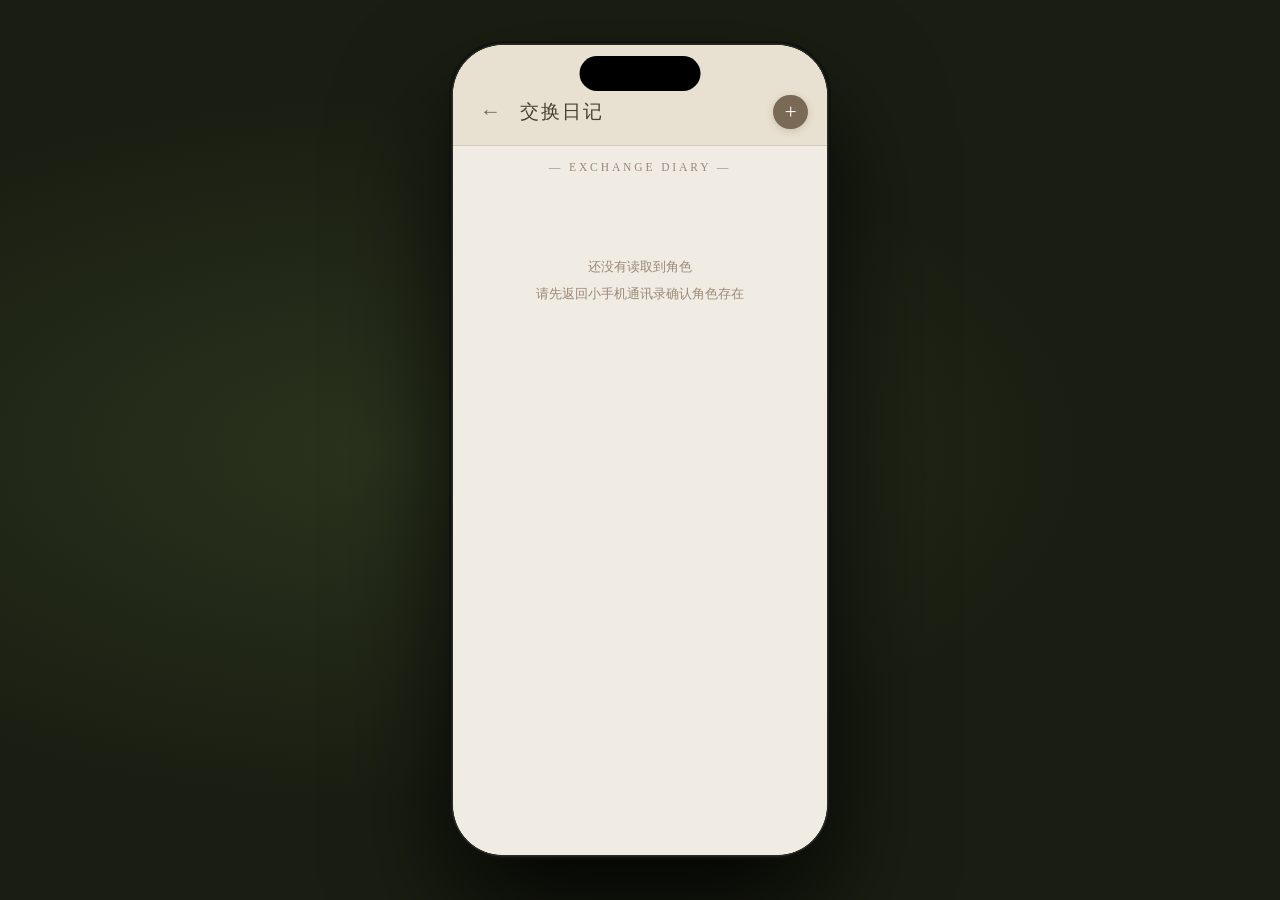
==== commit 1f5a1c30: "Add files via upload" ====
--- a/diary.html
+++ b/diary.html
@@ -116,14 +116,14 @@
             <div class="back-btn" onclick="showHome()">←</div>
             <div class="header-title">我的日记</div>
           </div>
-          <button class="gen-btn" onclick="saveUserDiary()">保存</button>
+          <button type="button" class="gen-btn" onclick="saveUserDiary()">保存</button>
         </div>
         <div class="scroll">
           <div class="write-box">
             <textarea id="userDiaryInput" class="write-area" placeholder="今天想写点什么？"></textarea>
             <div class="write-actions">
-              <button class="btn-light" onclick="clearUserDiaryInput()">清空</button>
-              <button class="btn-dark" onclick="saveUserDiary()">保存今天</button>
+              <button type="button" class="btn-light" onclick="clearUserDiaryInput()">清空</button>
+              <button type="button" class="btn-dark" onclick="saveUserDiary()">保存今天</button>
             </div>
           </div>
           <div class="diary-list" id="userDiaryList"></div>
@@ -165,157 +165,110 @@
 let currentChar=null;
 let diaries=[];
 
-function safeJson(raw,fallback){
-  try{return JSON.parse(raw)}
-  catch(e){return fallback}
-}
+function safeJson(raw,fallback){try{if(raw==null||raw==='')return fallback;return JSON.parse(raw)}catch(e){return fallback}}
 function storeGet(k,f){return safeJson(localStorage.getItem(k),f)}
 function storeSet(k,v){localStorage.setItem(k,JSON.stringify(v))}
-function todayStr(){
-  const d=new Date();
-  return d.getFullYear()+'年'+String(d.getMonth()+1).padStart(2,'0')+'月'+String(d.getDate()).padStart(2,'0')+'日';
-}
+function todayStr(){const d=new Date();return d.getFullYear()+'年'+String(d.getMonth()+1).padStart(2,'0')+'月'+String(d.getDate()).padStart(2,'0')+'日'}
 function nowTime(){return Date.now()}
-function esc(s){
-  const d=document.createElement('div');
-  d.textContent=s==null?'':String(s);
-  return d.innerHTML;
-}
-function goBack(){
-  window.location.href='index.html';
-}
-function showOnly(id){
-  document.querySelectorAll('.view').forEach(v=>v.classList.remove('active'));
-  document.getElementById(id).classList.add('active');
-}
+function esc(s){const d=document.createElement('div');d.textContent=s==null?'':String(s);return d.innerHTML}
+function firstNonEmpty(){for(let i=0;i<arguments.length;i++){const v=arguments[i];if(v!==undefined&&v!==null&&String(v).trim()!=='')return v}return ''}
+function goBack(){window.location.href='index.html'}
+function showOnly(id){document.querySelectorAll('.view').forEach(v=>v.classList.remove('active'));const el=document.getElementById(id);if(el)el.classList.add('active')}
+
 function normalizeChars(raw){
   if(!Array.isArray(raw))return [];
-  return raw.filter(Boolean).map((c,i)=>({
-    id:String(c.id||c.userId||('char_'+i)),
-    name:c.name||c.realName||'TA',
-    realName:c.realName||c.name||'TA',
-    avatarImg:c.avatarImg||c.avatar||'',
-    system:c.system||c.identityInfo||c.identity||''
-  }));
-}
-function showHome(){
-  currentChar=null;
-  showOnly('homeView');
-  renderBooks();
-}
-function init(){
-  chars=normalizeChars(storeGet('chars',[]));
-  renderBooks();
-}
+  return raw.filter(Boolean).map((c,i)=>{
+    const id=firstNonEmpty(c.id,c.userId,c.aiId,c.contactId,'char_'+i);
+    const name=firstNonEmpty(c.realName,c.name,c.nickname,c.aiName,'TA');
+    return {
+      id:String(id),
+      name:String(name),
+      realName:String(name),
+      avatarImg:firstNonEmpty(c.avatarImg,c.avatar,c.avatarUri,c.avatarUrl,c.photo,''),
+      system:firstNonEmpty(c.system,c.identityInfo,c.identity,c.persona,c.relation,'')
+    };
+  });
+}
+function loadCharsFromStorage(){
+  const keys=['chars','contacts','aiContacts','characters','contactList'];
+  for(const k of keys){
+    const normalized=normalizeChars(storeGet(k,null));
+    if(normalized.length)return normalized;
+  }
+  return [];
+}
+function showHome(){currentChar=null;showOnly('homeView');renderBooks()}
+function init(){try{chars=loadCharsFromStorage();renderBooks()}catch(e){const grid=document.getElementById('booksGrid');if(grid)grid.innerHTML='<div class="empty">日记初始化失败<br>'+esc(e.message||e)+'</div>';showToast('初始化失败：'+(e.message||e))}}
 function renderBooks(){
-  const grid=document.getElementById('booksGrid');
-  if(!chars.length){
-    grid.innerHTML='<div class="empty">还没有角色<br>先去小手机通讯录添加联系人吧</div>';
-    return;
-  }
+  const grid=document.getElementById('booksGrid');if(!grid)return;
+  if(!chars||!chars.length){grid.innerHTML='<div class="empty">还没有读取到角色<br>请先返回小手机通讯录确认角色存在</div>';return}
   grid.innerHTML='';
   chars.forEach((c,i)=>{
-    const card=document.createElement('div');
-    card.className='book-card';
-    card.onclick=()=>openAiDiary(c.id);
-
-    const spine=document.createElement('div');
-    spine.className='book-spine';
-    spine.style.background=spineColors[i%spineColors.length];
-
-    const cover=document.createElement('div');
-    cover.className='book-cover';
-
-    const icon=document.createElement('div');
-    icon.className='book-icon';
-    if(c.avatarImg){
-      const img=document.createElement('img');
-      img.src=c.avatarImg;
-      img.onerror=()=>{icon.textContent='📔'};
-      icon.appendChild(img);
-    }else{
-      icon.textContent='📔';
-    }
-
-    const name=document.createElement('div');
-    name.className='book-name';
-    name.textContent=c.realName||c.name||'TA';
-
-    const label=document.createElement('div');
-    label.className='book-label';
-    label.textContent='的日记';
-
-    const footer=document.createElement('div');
-    footer.className='book-footer';
-    footer.textContent='点击翻阅';
-
-    cover.appendChild(icon);
-    cover.appendChild(name);
-    cover.appendChild(label);
-    card.appendChild(spine);
-    card.appendChild(cover);
-    card.appendChild(footer);
+    const card=document.createElement('div');card.className='book-card';card.onclick=()=>openAiDiary(c.id);
+    const spine=document.createElement('div');spine.className='book-spine';spine.style.background=spineColors[i%spineColors.length];
+    const cover=document.createElement('div');cover.className='book-cover';
+    const icon=document.createElement('div');icon.className='book-icon';
+    if(c.avatarImg){const img=document.createElement('img');img.src=c.avatarImg;img.onerror=()=>{icon.textContent='📔'};icon.appendChild(img)}else icon.textContent='📔';
+    const name=document.createElement('div');name.className='book-name';name.textContent=c.realName||c.name||'TA';
+    const label=document.createElement('div');label.className='book-label';label.textContent='的日记';
+    const footer=document.createElement('div');footer.className='book-footer';footer.textContent='点击翻阅';
+    cover.appendChild(icon);cover.appendChild(name);cover.appendChild(label);
+    card.appendChild(spine);card.appendChild(cover);card.appendChild(footer);
     grid.appendChild(card);
   });
 }
 
 function openAiDiary(id){
-  currentChar=chars.find(c=>String(c.id)===String(id));
-  if(!currentChar){
-    showToast('角色不存在');
-    return;
-  }
-  document.getElementById('aiTitle').textContent=(currentChar.realName||currentChar.name||'TA')+' 的日记';
-  showOnly('aiView');
-  loadDiaries();
+  try{
+    if(!chars||!chars.length)chars=loadCharsFromStorage();
+    currentChar=(chars||[]).find(c=>String(c.id)===String(id));
+    if(!currentChar){showToast('角色不存在，请返回后重试');return}
+    const title=document.getElementById('aiTitle');if(title)title.textContent=(currentChar.realName||currentChar.name||'TA')+' 的日记';
+    showOnly('aiView');loadDiaries();
+  }catch(e){showToast('打开失败：'+(e.message||e))}
 }
 function getAllAiDiaries(){return storeGet('aiDiaries',{})}
 function saveAllAiDiaries(data){storeSet('aiDiaries',data)}
 function loadDiaries(){
-  if(!currentChar)return;
+  const list=document.getElementById('diaryList');if(!list)return;
+  if(!currentChar){list.innerHTML='<div class="empty-state"><div class="empty-icon">📔</div><div class="empty-text">没有选中角色<br>请返回重新进入</div></div>';return}
   const all=getAllAiDiaries();
-  diaries=(all[currentChar.id]||[]).slice().sort((a,b)=>(b.timestamp||0)-(a.timestamp||0));
-  const list=document.getElementById('diaryList');
-  if(!diaries.length){
-    list.innerHTML='<div class="empty-state"><div class="empty-icon">📔</div><div class="empty-text">还没有日记<br>点击右上角生成今天的日记</div></div>';
-    return;
-  }
+  diaries=(Array.isArray(all[currentChar.id])?all[currentChar.id]:[]).slice().sort((a,b)=>(b.timestamp||0)-(a.timestamp||0));
+  if(!diaries.length){list.innerHTML='<div class="empty-state"><div class="empty-icon">📔</div><div class="empty-text">还没有日记<br>点击右上角生成今天的日记</div></div>';return}
   list.innerHTML='';
   diaries.forEach((d,i)=>{
-    const card=document.createElement('div');
-    card.className='diary-card';
-    card.onclick=()=>openDetail(i,'ai');
+    const card=document.createElement('div');card.className='diary-card';card.onclick=()=>openDetail(i,'ai');
     card.innerHTML='<div class="card-header"><div><div class="card-date">'+esc(d.date)+'</div><div class="card-meta">☁ '+esc(d.weather||'晴')+' · 📍 '+esc(d.location||'未知')+'</div></div></div><div class="card-preview">'+esc((d.content||'').slice(0,120))+'…</div>';
     list.appendChild(card);
   });
 }
 
+function readChatApiConfig(){
+  const api=storeGet('api',{});
+  const app=storeGet('AppConfig',{});
+  return {
+    url:firstNonEmpty(api.url,api.apiUrl,app.apiUrl,localStorage.getItem('apiUrl'),''),
+    key:firstNonEmpty(api.key,api.apiKey,app.apiKey,localStorage.getItem('apiKey'),''),
+    model:firstNonEmpty(api.model,api.modelName,app.modelName,localStorage.getItem('modelName'),'gpt-4o')
+  };
+}
+function normalizeChatUrl(url){url=String(url||'').trim().replace(/\/+$/,'');if(!url)return '';if(url.endsWith('/chat/completions'))return url;return url+(url.includes('/v1')?'/chat/completions':'/v1/chat/completions')}
 async function generateDiary(){
-  if(!currentChar)return;
-  const today=todayStr();
-  const all=getAllAiDiaries();
-  const list=all[currentChar.id]||[];
-  if(list.some(d=>d.date===today && d.content)){
-    showTodayExistsDialog();
-    return;
-  }
-  const btn=document.getElementById('genBtn');
-  btn.disabled=true;
-  btn.textContent='生成中…';
+  if(!currentChar){showToast('没有选中角色');return}
+  const today=todayStr();const all=getAllAiDiaries();const list=Array.isArray(all[currentChar.id])?all[currentChar.id]:[];
+  if(list.some(d=>d&&d.date===today&&d.content)){showTodayExistsDialog();return}
+  const btn=document.getElementById('genBtn');if(btn){btn.disabled=true;btn.textContent='生成中…'}
   try{
-    const api=storeGet('api',{});
-    if(!api.url||!api.key)throw new Error('请先在设置里填写API地址和密钥');
-    let url=String(api.url).replace(/\/$/,'');
-    if(!url.endsWith('/chat/completions')) url += url.includes('/v1')?'/chat/completions':'/v1/chat/completions';
-    const model=api.model||'gpt-4o';
+    const cfg=readChatApiConfig();const url=normalizeChatUrl(cfg.url);
+    if(!url||!cfg.key)throw new Error('请先在小手机设置里填写聊天API地址和密钥');
+    const aiName=currentChar.realName||currentChar.name||'TA';
     const msgs=storeGet('msgs',{});
-    const aiName=currentChar.realName||currentChar.name||'TA';
-    const chat=(msgs[currentChar.id]||[]).slice(-20).map(m=>(m.role==='user'?'你':aiName)+'：'+(m.content||'')).join('\n');
+    const chatArr=Array.isArray(msgs[currentChar.id])?msgs[currentChar.id]:[];
+    const chat=chatArr.slice(-20).map(m=>{const role=(m.role==='user'||m.isFromMe===true||m.from==='me')?'你':aiName;return role+'：'+(m.content||m.text||'')}).join('\n');
     const sorted=list.slice().sort((a,b)=>(b.timestamp||0)-(a.timestamp||0));
     const prev=(sorted[0]&&sorted[0].summaryForNext)||'这是第一篇日记';
     const weather=(localStorage.getItem('cyberWeather')||'晴').replace(/^"|"$/g,'');
     const persona=currentChar.system||'';
-
     const prompt=`你是 ${aiName}，请以第一人称写今天的私人日记。
 
 【你的人设】：${persona}
@@ -335,58 +288,28 @@
 【格式输出】：
 【日记正文】日记内容
 【次日摘要】50字以内的摘要供明天参考`;
-
-    const res=await fetch(url,{
-      method:'POST',
-      headers:{'Content-Type':'application/json','Authorization':'Bearer '+api.key},
-      body:JSON.stringify({model:model,messages:[{role:'user',content:prompt}],stream:false})
-    });
-    if(!res.ok)throw new Error('API错误: '+res.status);
-    const data=await res.json();
-    const raw=((data.choices&&data.choices[0]&&data.choices[0].message&&data.choices[0].message.content)||'').trim();
+    const res=await fetch(url,{method:'POST',headers:{'Content-Type':'application/json','Authorization':'Bearer '+cfg.key},body:JSON.stringify({model:cfg.model||'gpt-4o',messages:[{role:'user',content:prompt}],stream:false})});
+    const rawText=await res.text();let data=null;try{data=JSON.parse(rawText)}catch(e){}
+    if(!res.ok){const msg=data&&(data.message||data.detail||(data.error&&(data.error.message||data.error)));throw new Error(msg||('API错误：'+res.status))}
+    const raw=(data&&data.choices&&data.choices[0]&&data.choices[0].message&&data.choices[0].message.content?data.choices[0].message.content:rawText).trim();
     const bodyMatch=raw.match(/【日记正文】([\s\S]*?)(?=【次日摘要】|$)/);
     const summaryMatch=raw.match(/【次日摘要】([\s\S]*)$/);
     const body=(bodyMatch&&bodyMatch[1]?bodyMatch[1].trim():raw);
     const summary=(summaryMatch&&summaryMatch[1]?summaryMatch[1].trim():'');
     if(!body)throw new Error('生成内容为空');
     const item={id:nowTime(),date:today,weather:weather||'晴',location:'未知',content:body,summaryForNext:summary,timestamp:nowTime()};
-    const next=(all[currentChar.id]||[]).filter(d=>d.date!==today);
-    next.unshift(item);
-    all[currentChar.id]=next;
-    saveAllAiDiaries(all);
-    loadDiaries();
-    showToast('日记生成成功');
-  }catch(e){
-    showToast(e.message||'生成失败，请重试');
-  }finally{
-    resetGenBtn();
-  }
-}
-function resetGenBtn(){
-  const btn=document.getElementById('genBtn');
-  btn.disabled=false;
-  btn.textContent='✦ 今日日记';
-}
-function showTodayExistsDialog(){
-  document.getElementById('existsDialog').classList.add('show');
-  resetGenBtn();
-}
-function closeExistsDialog(){
-  document.getElementById('existsDialog').classList.remove('show');
-}
-function confirmRegenerate(){
-  if(!currentChar)return;
-  closeExistsDialog();
-  const all=getAllAiDiaries();
-  all[currentChar.id]=(all[currentChar.id]||[]).filter(d=>d.date!==todayStr());
-  saveAllAiDiaries(all);
-  loadDiaries();
-  setTimeout(generateDiary,200);
-}
+    const next=list.filter(d=>d&&d.date!==today);next.unshift(item);all[currentChar.id]=next;saveAllAiDiaries(all);
+    loadDiaries();showToast('日记生成成功');
+  }catch(e){showToast('生成失败：'+(e.message||e))}
+  finally{resetGenBtn()}
+}
+function resetGenBtn(){const btn=document.getElementById('genBtn');if(btn){btn.disabled=false;btn.textContent='✦ 今日日记'}}
+function showTodayExistsDialog(){const el=document.getElementById('existsDialog');if(el)el.classList.add('show');resetGenBtn()}
+function closeExistsDialog(){const el=document.getElementById('existsDialog');if(el)el.classList.remove('show')}
+function confirmRegenerate(){if(!currentChar)return;closeExistsDialog();const all=getAllAiDiaries();all[currentChar.id]=(Array.isArray(all[currentChar.id])?all[currentChar.id]:[]).filter(d=>d&&d.date!==todayStr());saveAllAiDiaries(all);loadDiaries();setTimeout(generateDiary,200)}
 
 function openDetail(i,type){
-  const d=type==='user'?userDiaries()[i]:diaries[i];
-  if(!d)return;
+  const d=type==='user'?userDiaries()[i]:diaries[i];if(!d){showToast('日记不存在');return}
   document.getElementById('detailTitle').textContent=d.date||'日记';
   document.getElementById('detailDate').textContent=d.date||'';
   document.getElementById('detailMeta').textContent=type==='user'?'我的日记':'☁ '+(d.weather||'晴')+'　📍 '+(d.location||'未知');
@@ -394,61 +317,30 @@
   document.getElementById('detailOverlay').style.display='block';
   document.getElementById('detailOverlay').scrollTop=0;
 }
-function closeDetail(){
-  document.getElementById('detailOverlay').style.display='none';
-}
-
-function openUserDiary(){
-  showOnly('userView');
-  document.getElementById('userDiaryInput').value='';
-  renderUserDiaries();
-}
+function closeDetail(){const el=document.getElementById('detailOverlay');if(el)el.style.display='none'}
+
+function openUserDiary(){showOnly('userView');const input=document.getElementById('userDiaryInput');if(input)input.value='';renderUserDiaries()}
 function userDiaries(){
-  return storeGet('userDiaries',[]).slice().sort((a,b)=>(b.timestamp||0)-(a.timestamp||0));
-}
+  const a=storeGet('userDiaries',[]);const b=storeGet('diaryUserEntries',[]);
+  const merged=[];const seen={};
+  [].concat(Array.isArray(a)?a:[],Array.isArray(b)?b:[]).forEach(x=>{if(!x||!x.content)return;const key=(x.date||'')+'_'+(x.id||x.timestamp||'');if(!seen[key]){seen[key]=true;merged.push(x)}});
+  return merged.sort((x,y)=>(y.timestamp||0)-(x.timestamp||0));
+}
+function persistUserDiaries(arr){const clean=(Array.isArray(arr)?arr:[]).filter(d=>d&&d.content);storeSet('userDiaries',clean);storeSet('diaryUserEntries',clean)}
 function renderUserDiaries(){
-  const arr=userDiaries();
-  const list=document.getElementById('userDiaryList');
-  if(!arr.length){
-    list.innerHTML='<div class="empty-state"><div class="empty-icon">✍️</div><div class="empty-text">还没有自己的日记<br>可以从上面开始写</div></div>';
-    return;
-  }
+  const arr=userDiaries();const list=document.getElementById('userDiaryList');if(!list)return;
+  if(!arr.length){list.innerHTML='<div class="empty-state"><div class="empty-icon">✍️</div><div class="empty-text">还没有自己的日记<br>可以从上面开始写</div></div>';return}
   list.innerHTML='';
-  arr.forEach((d,i)=>{
-    const card=document.createElement('div');
-    card.className='diary-card';
-    card.onclick=()=>openDetail(i,'user');
-    card.innerHTML='<div class="card-header"><div><div class="card-date">'+esc(d.date)+'</div><div class="card-meta">我的日记</div></div></div><div class="card-preview">'+esc((d.content||'').slice(0,120))+'…</div>';
-    list.appendChild(card);
-  });
+  arr.forEach((d,i)=>{const card=document.createElement('div');card.className='diary-card';card.onclick=()=>openDetail(i,'user');card.innerHTML='<div class="card-header"><div><div class="card-date">'+esc(d.date)+'</div><div class="card-meta">我的日记</div></div></div><div class="card-preview">'+esc((d.content||'').slice(0,120))+'…</div>';list.appendChild(card)});
 }
 function saveUserDiary(){
-  const input=document.getElementById('userDiaryInput');
-  const t=input.value.trim();
-  if(!t){
-    showToast('先写点内容吧');
-    return;
-  }
-  const arr=userDiaries().filter(d=>d.date!==todayStr());
-  arr.unshift({id:nowTime(),date:todayStr(),content:t,timestamp:nowTime()});
-  storeSet('userDiaries',arr);
-  input.value='';
-  renderUserDiaries();
-  showToast('已保存');
-}
-function clearUserDiaryInput(){
-  document.getElementById('userDiaryInput').value='';
-}
+  try{const input=document.getElementById('userDiaryInput');if(!input){showToast('输入框不存在');return}const t=input.value.trim();if(!t){showToast('先写点内容吧');return}const today=todayStr();const arr=userDiaries().filter(d=>d.date!==today);arr.unshift({id:nowTime(),date:today,content:t,timestamp:nowTime()});persistUserDiaries(arr);input.value='';renderUserDiaries();showToast('已保存')}catch(e){showToast('保存失败：'+(e.message||e))}
+}
+function clearUserDiaryInput(){const input=document.getElementById('userDiaryInput');if(input)input.value=''}
 
 let toastTimer=null;
-function showToast(msg){
-  const t=document.getElementById('toast');
-  t.textContent=msg;
-  t.style.opacity='1';
-  clearTimeout(toastTimer);
-  toastTimer=setTimeout(()=>t.style.opacity='0',2600);
-}
-
+function showToast(msg){const t=document.getElementById('toast');if(!t)return;t.textContent=msg;t.style.opacity='1';clearTimeout(toastTimer);toastTimer=setTimeout(()=>t.style.opacity='0',3600)}
+window.addEventListener('error',function(e){try{showToast('页面错误：'+(e.message||'未知错误'))}catch(_){}})
 window.addEventListener('DOMContentLoaded',init);
 </script>
 </body>
